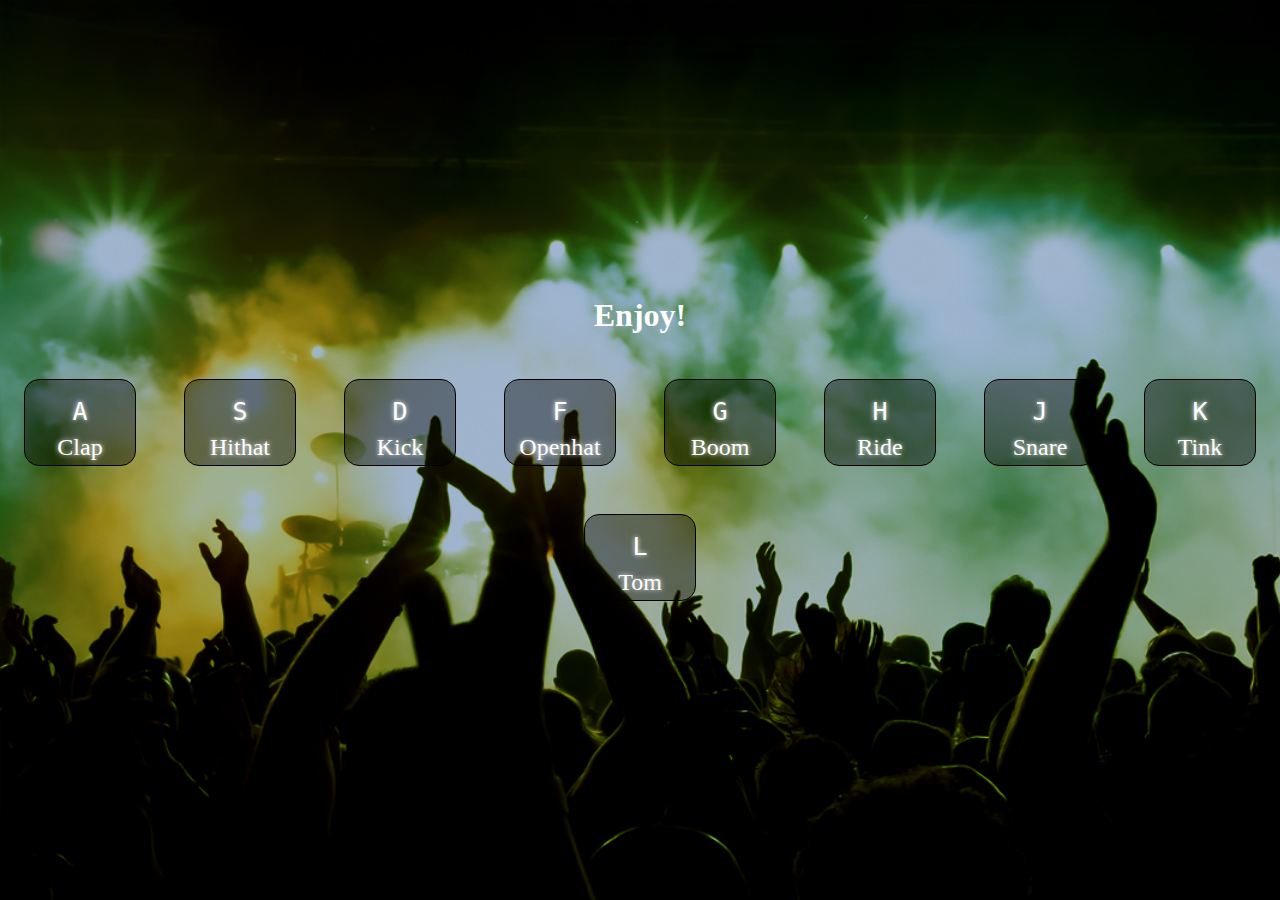
==== DAY-1/index.html @ 33c2d34d "jsDay1" ====
<!DOCTYPE html>
<html lang="en">
<head>
    <meta charset="UTF-8">
    <meta http-equiv="X-UA-Compatible" content="IE=edge">
    <meta name="viewport" content="width=device-width, initial-scale=1.0">
    <title>Drumsey</title>
    <link rel="stylesheet" href="style.css">
    <script src="script.js"></script>
</head>
<body>
    <h1>Enjoy!</h1>
    <div class="keys">

        <div data-key="65" class="key">
            <kbd>A</kbd>
            <span class="sound">Clap</span>
        </div>
        <div data-key="83" class="key">
            <kbd>S</kbd>
            <span class="sound">Hithat</span>
        </div>
        <div data-key="68" class="key">
            <kbd>D</kbd>
            <span class="sound">Kick</span>
        </div>
        <div data-key="70" class="key">
            <kbd>F</kbd>
            <span class="sound">Openhat</span>
        </div>
        <div data-key="71" class="key">
            <kbd>G</kbd>
            <span class="sound">Boom</span>
        </div>
        <div data-key="72" class="key">
            <kbd>H</kbd>
            <span class="sound">Ride</span>
        </div>
        <div data-key="74" class="key">
            <kbd>J</kbd>
            <span class="sound">Snare</span>
        </div>
        <div data-key="75" class="key">
            <kbd>K</kbd>
            <span class="sound">Tink</span>
        </div>
        <div data-key="76" class="key">
            <kbd>L</kbd>
            <span class="sound">Tom</span>
        </div>
        
        <audio data-key="65" src="Assets/clap.wav" ></audio>
        <audio data-key="83" src="Assets/hithat.wav" ></audio>
        <audio data-key="68" src="Assets/kick.wav" ></audio>
        <audio data-key="70" src="Assets/openhat.wav" ></audio>
        <audio data-key="71" src="Assets/boom.wav" ></audio>
        <audio data-key="72" src="Assets/ride.wav" ></audio>
        <audio data-key="74" src="Assets/snare.wav" ></audio>
        <audio data-key="75" src="Assets/tink.wav" ></audio>
        <audio data-key="76" src="Assets/tom.wav" ></audio>


    </div>
</body>
</html>
---- DAY-1/style.css ----
body {
    display: flex;
    flex-direction: column;
    justify-content: center;
    align-items: center;
    background: url(Assets/bgconcert.png);
    background-repeat: no-repeat;
    min-width: 100vw;
    background-size: cover;
    min-height: 100vh;
    margin: 0;
    padding: 0;

}
h1{
    color: white;
}
.keys{
    display: flex;
    flex-wrap:wrap;
    position: relative;
    justify-content: center;
    align-items: center;
}
kbd {
    display: block;
    top: 20%;
    position: relative;
    font-size: 25px;
}
.key{
    border:1px solid black;
    border-radius: 15px;
    width: 110px;
    height: 85px;
    margin: 1.5rem;
    padding: 1rem, 0.5rem;
    font-size: 1.5rem;
    transition: all 0.1sec;
    text-align:center;
    color: white;
    background-color: rgba(0,0,0,0.4);
    text-shadow: 0 0 5px;
    align-items: center;
}
.playing{
    transform: scale(1.2);
    border-color: #cab673;
    box-shadow: 0 0 25px #a79148;
}
.sound {
    display: block;
    position: relative;
    top: 30%;
}
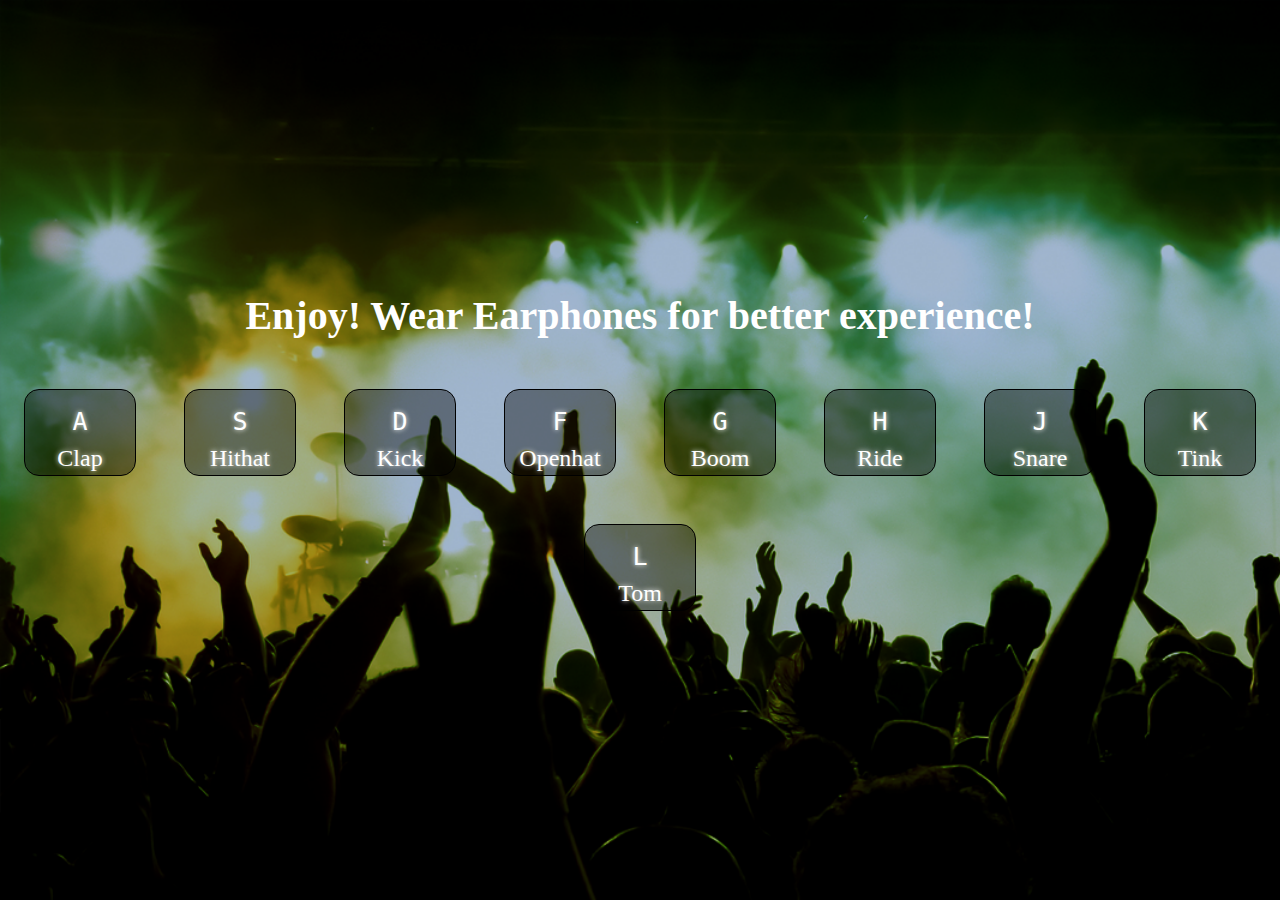
==== commit ce01a7ed: "jsday1" ====
--- a/DAY-1/index.html
+++ b/DAY-1/index.html
@@ -9,7 +9,7 @@
     <script src="script.js"></script>
 </head>
 <body>
-    <h1>Enjoy!</h1>
+    <h1>Enjoy! Wear Earphones for better experience!</h1>
     <div class="keys">
 
         <div data-key="65" class="key">
--- a/DAY-1/style.css
+++ b/DAY-1/style.css
@@ -13,6 +13,7 @@
 
 }
 h1{
+    font-size: 40px;
     color: white;
 }
 .keys{
